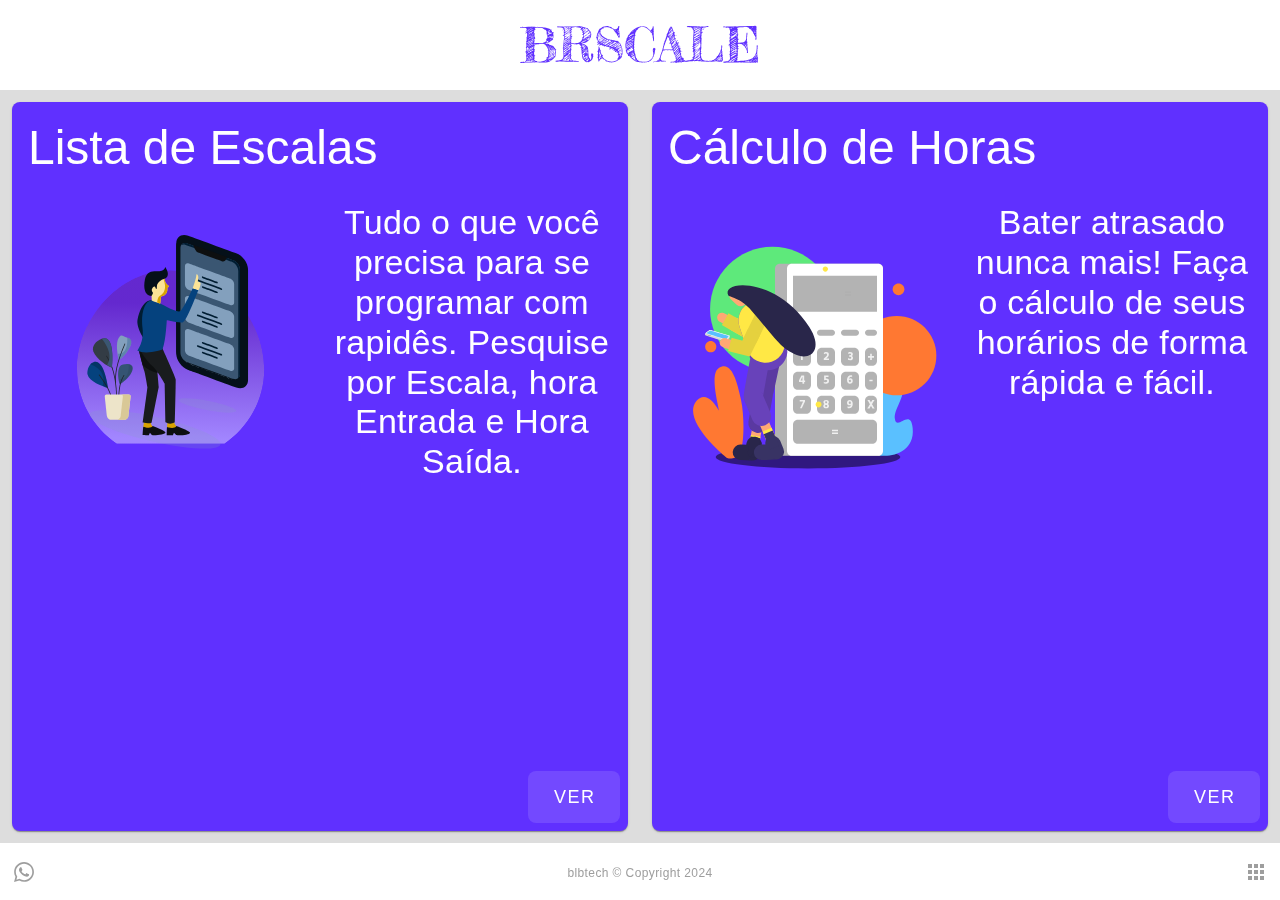
==== brscale/index.html @ dcc644ef "add brscale pwa page" ====
<!doctype html><html lang=""><head><meta charset="utf-8"><meta http-equiv="X-UA-Compatible" content="IE=edge"><meta name="viewport" content="width=device-width,initial-scale=1"><!--[if IE]><link rel="icon" href="favicon.ico"><![endif]--><title>brscale</title><script defer="defer" src="js/chunk-vendors.e79290d4.js"></script><script defer="defer" src="js/app.d17df97a.js"></script><link href="css/chunk-vendors.f49e746c.css" rel="stylesheet"><link href="css/app.e6dc3b3e.css" rel="stylesheet"><link rel="icon" type="image/svg+xml" href="img/icons/favicon.svg"><link rel="icon" type="image/png" sizes="32x32" href="img/icons/favicon-32x32.png"><link rel="icon" type="image/png" sizes="16x16" href="img/icons/favicon-16x16.png"><link rel="manifest" href="manifest.json"><meta name="theme-color" content="#4DBA87"><meta name="apple-mobile-web-app-capable" content="no"><meta name="apple-mobile-web-app-status-bar-style" content="default"><meta name="apple-mobile-web-app-title" content="brscale"><link rel="apple-touch-icon" href="img/icons/apple-touch-icon-152x152.png"><link rel="mask-icon" href="img/icons/safari-pinned-tab.svg" color="#4DBA87"><meta name="msapplication-TileImage" content="img/icons/msapplication-icon-144x144.png"><meta name="msapplication-TileColor" content="#000000"></head><body><noscript><strong>We're sorry but brscale doesn't work properly without JavaScript enabled. Please enable it to continue.</strong></noscript><div id="app"></div></body></html>
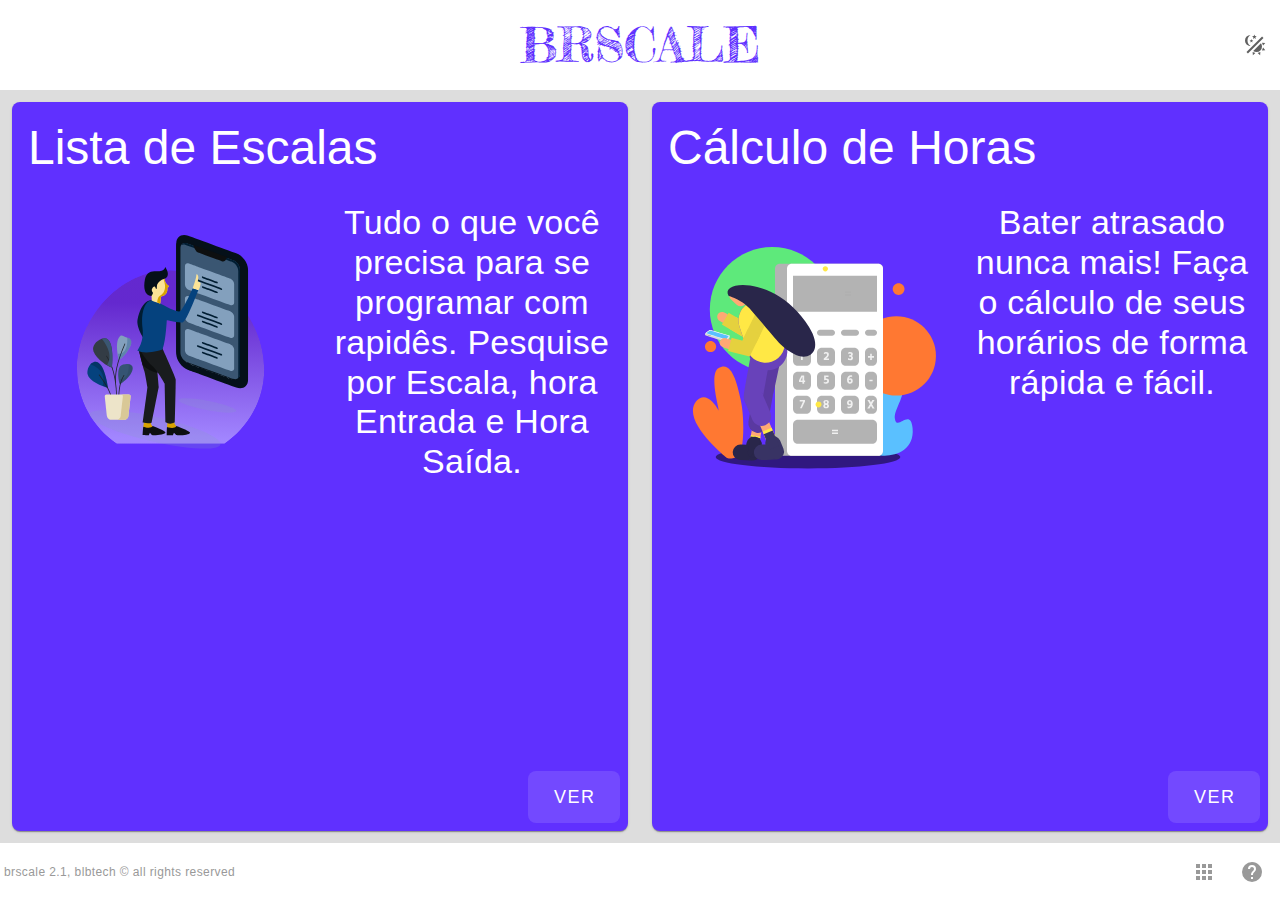
==== commit 315cee01: "add brscale 2.1" ====
--- a/brscale/index.html
+++ b/brscale/index.html
@@ -1 +1 @@
-<!doctype html><html lang=""><head><meta charset="utf-8"><meta http-equiv="X-UA-Compatible" content="IE=edge"><meta name="viewport" content="width=device-width,initial-scale=1"><!--[if IE]><link rel="icon" href="favicon.ico"><![endif]--><title>brscale</title><script defer="defer" src="js/chunk-vendors.e79290d4.js"></script><script defer="defer" src="js/app.d17df97a.js"></script><link href="css/chunk-vendors.f49e746c.css" rel="stylesheet"><link href="css/app.e6dc3b3e.css" rel="stylesheet"><link rel="icon" type="image/svg+xml" href="img/icons/favicon.svg"><link rel="icon" type="image/png" sizes="32x32" href="img/icons/favicon-32x32.png"><link rel="icon" type="image/png" sizes="16x16" href="img/icons/favicon-16x16.png"><link rel="manifest" href="manifest.json"><meta name="theme-color" content="#4DBA87"><meta name="apple-mobile-web-app-capable" content="no"><meta name="apple-mobile-web-app-status-bar-style" content="default"><meta name="apple-mobile-web-app-title" content="brscale"><link rel="apple-touch-icon" href="img/icons/apple-touch-icon-152x152.png"><link rel="mask-icon" href="img/icons/safari-pinned-tab.svg" color="#4DBA87"><meta name="msapplication-TileImage" content="img/icons/msapplication-icon-144x144.png"><meta name="msapplication-TileColor" content="#000000"></head><body><noscript><strong>We're sorry but brscale doesn't work properly without JavaScript enabled. Please enable it to continue.</strong></noscript><div id="app"></div></body></html>+<!doctype html><html lang=""><head><meta charset="utf-8"><meta http-equiv="X-UA-Compatible" content="IE=edge"><meta name="viewport" content="width=device-width,initial-scale=1"><!--[if IE]><link rel="icon" href="favicon.ico"><![endif]--><title>brscale</title><script defer="defer" src="js/chunk-vendors.0031c34b.js"></script><script defer="defer" src="js/app.1ace6f9d.js"></script><link href="css/chunk-vendors.f49e746c.css" rel="stylesheet"><link href="css/app.e319a397.css" rel="stylesheet"><link rel="icon" type="image/svg+xml" href="img/icons/favicon.svg"><link rel="icon" type="image/png" sizes="32x32" href="img/icons/favicon-32x32.png"><link rel="icon" type="image/png" sizes="16x16" href="img/icons/favicon-16x16.png"><link rel="manifest" href="manifest.json"><meta name="theme-color" content="#4DBA87"><meta name="apple-mobile-web-app-capable" content="no"><meta name="apple-mobile-web-app-status-bar-style" content="default"><meta name="apple-mobile-web-app-title" content="brscale"><link rel="apple-touch-icon" href="img/icons/apple-touch-icon-152x152.png"><link rel="mask-icon" href="img/icons/safari-pinned-tab.svg" color="#4DBA87"><meta name="msapplication-TileImage" content="img/icons/msapplication-icon-144x144.png"><meta name="msapplication-TileColor" content="#000000"></head><body><noscript><strong>We're sorry but brscale doesn't work properly without JavaScript enabled. Please enable it to continue.</strong></noscript><div id="app"></div></body></html>--- a/brscale/css/app.e319a397.css
+++ b/brscale/css/app.e319a397.css
@@ -0,0 +1 @@
+.title[data-v-fb8eccba]{text-align:center;font-family:brscale}.app-bar[data-v-fb8eccba]{height:10vh;display:flex;flex-direction:row;justify-content:center;align-items:center;overflow:hidden}#app{font-family:Avenir,Helvetica,Arial,sans-serif;-webkit-font-smoothing:antialiased;-moz-osx-font-smoothing:grayscale;text-align:center}@font-face{font-family:brscale;src:local("brscale"),url(../fonts/FrederickatheGreat-Regular.a653394b.ttf) format("opentype")}.bodys,.main,body,html{overflow:hidden;width:100%;height:100vh}.bodys{height:90vh!important}.scroll::-webkit-scrollbar-track{background-color:transparent}.scroll::-webkit-scrollbar-thumb{background-color:var(--color);border-radius:20px}.scroll::-webkit-scrollbar{width:5px}a[data-v-930b8650]{text-decoration:none;border:1px solid transparent}a[data-v-930b8650]:hover{border-color:rgba(0,0,0,.2)}.title[data-v-674dc9cf]{font-family:brscale}.footer[data-v-21c75955]{height:7%;width:100%;overflow:hidden}.footer-center[data-v-21c75955]{max-width:30%;overflow:hidden}.col[data-v-e11565b2]{height:93%;overflow:auto}.box[data-v-22d67902]{width:-moz-fit-content;width:fit-content;display:flex;flex-direction:column;margin-bottom:5px}.hei[data-v-495e93be]{height:-moz-fit-content;height:fit-content}.container[data-v-495e93be]{display:flex;flex-direction:row;align-items:center;position:relative;cursor:pointer;-webkit-user-select:none;-moz-user-select:none;user-select:none}.container input[data-v-495e93be]{position:absolute;opacity:0;cursor:pointer;height:0;width:0}.checkmark[data-v-495e93be]{position:absolute;top:0;left:0;height:18px;width:18px;background-color:#eee;border-radius:50%}.container:hover input~.checkmark[data-v-495e93be]{background-color:#ccc}.container input:checked~.checkmark[data-v-495e93be]{background-color:#bbb}.checkmark[data-v-495e93be]:after{content:"";position:absolute;display:none}.container input:checked~.checkmark[data-v-495e93be]:after{display:block}.container .checkmark[data-v-495e93be]:after{top:50%;left:50%;transform:translate(-50%,-50%);width:7px;height:7px;border-radius:50%;background:#fff}.result1[data-v-522c1802],.result2[data-v-522c1802]{position:relative}#input[data-v-522c1802]{outline:none;border:none}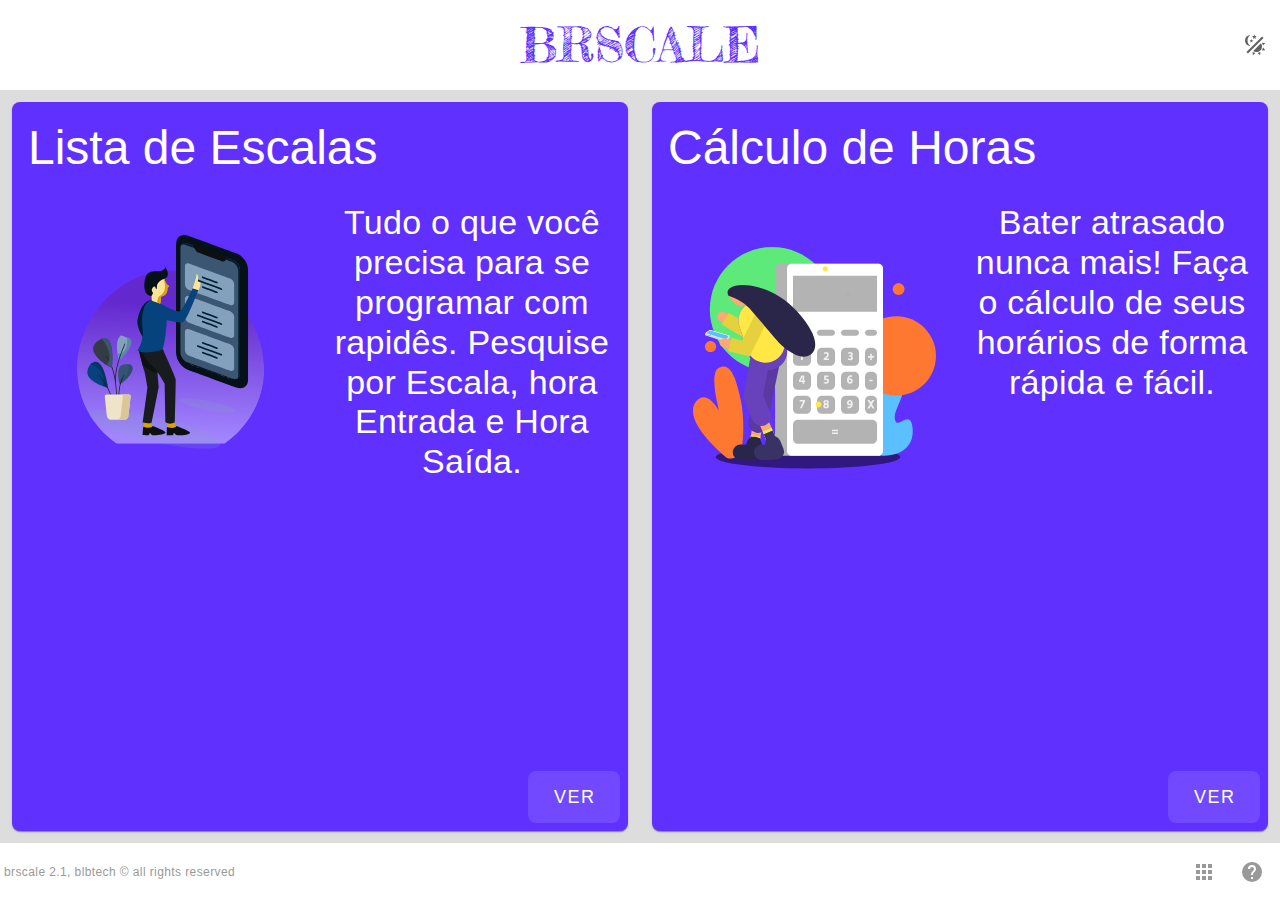
==== commit 8dfce4a8: "add brscale 2.2" ====
--- a/brscale/index.html
+++ b/brscale/index.html
@@ -1 +1 @@
-<!doctype html><html lang=""><head><meta charset="utf-8"><meta http-equiv="X-UA-Compatible" content="IE=edge"><meta name="viewport" content="width=device-width,initial-scale=1"><!--[if IE]><link rel="icon" href="favicon.ico"><![endif]--><title>brscale</title><script defer="defer" src="js/chunk-vendors.0031c34b.js"></script><script defer="defer" src="js/app.1ace6f9d.js"></script><link href="css/chunk-vendors.f49e746c.css" rel="stylesheet"><link href="css/app.e319a397.css" rel="stylesheet"><link rel="icon" type="image/svg+xml" href="img/icons/favicon.svg"><link rel="icon" type="image/png" sizes="32x32" href="img/icons/favicon-32x32.png"><link rel="icon" type="image/png" sizes="16x16" href="img/icons/favicon-16x16.png"><link rel="manifest" href="manifest.json"><meta name="theme-color" content="#4DBA87"><meta name="apple-mobile-web-app-capable" content="no"><meta name="apple-mobile-web-app-status-bar-style" content="default"><meta name="apple-mobile-web-app-title" content="brscale"><link rel="apple-touch-icon" href="img/icons/apple-touch-icon-152x152.png"><link rel="mask-icon" href="img/icons/safari-pinned-tab.svg" color="#4DBA87"><meta name="msapplication-TileImage" content="img/icons/msapplication-icon-144x144.png"><meta name="msapplication-TileColor" content="#000000"></head><body><noscript><strong>We're sorry but brscale doesn't work properly without JavaScript enabled. Please enable it to continue.</strong></noscript><div id="app"></div></body></html>+<!doctype html><html lang=""><head><meta charset="utf-8"><meta http-equiv="X-UA-Compatible" content="IE=edge"><meta name="viewport" content="width=device-width,initial-scale=1"><!--[if IE]><link rel="icon" href="favicon.ico"><![endif]--><title>brscale</title><script defer="defer" src="js/chunk-vendors.0031c34b.js"></script><script defer="defer" src="js/app.5bbb9936.js"></script><link href="css/chunk-vendors.f49e746c.css" rel="stylesheet"><link href="css/app.40a17428.css" rel="stylesheet"><link rel="icon" type="image/svg+xml" href="img/icons/favicon.svg"><link rel="icon" type="image/png" sizes="32x32" href="img/icons/favicon-32x32.png"><link rel="icon" type="image/png" sizes="16x16" href="img/icons/favicon-16x16.png"><link rel="manifest" href="manifest.json"><meta name="theme-color" content="#4DBA87"><meta name="apple-mobile-web-app-capable" content="no"><meta name="apple-mobile-web-app-status-bar-style" content="default"><meta name="apple-mobile-web-app-title" content="brscale"><link rel="apple-touch-icon" href="img/icons/apple-touch-icon-152x152.png"><link rel="mask-icon" href="img/icons/safari-pinned-tab.svg" color="#4DBA87"><meta name="msapplication-TileImage" content="img/icons/msapplication-icon-144x144.png"><meta name="msapplication-TileColor" content="#FFFFFF"></head><body><noscript><strong>We're sorry but brscale doesn't work properly without JavaScript enabled. Please enable it to continue.</strong></noscript><div id="app"></div></body></html>--- a/brscale/css/app.40a17428.css
+++ b/brscale/css/app.40a17428.css
@@ -0,0 +1 @@
+.title[data-v-fb8eccba]{text-align:center;font-family:brscale}.app-bar[data-v-fb8eccba]{height:10vh;display:flex;flex-direction:row;justify-content:center;align-items:center;overflow:hidden}#app{font-family:Avenir,Helvetica,Arial,sans-serif;-webkit-font-smoothing:antialiased;-moz-osx-font-smoothing:grayscale;text-align:center}@font-face{font-family:brscale;src:local("brscale"),url(../fonts/FrederickatheGreat-Regular.a653394b.ttf) format("opentype")}.bodys,.main,body,html{overflow:hidden;width:100%;height:100vh}.bodys{height:90vh!important}.scroll::-webkit-scrollbar-track{background-color:transparent}.scroll::-webkit-scrollbar-thumb{background-color:var(--color);border-radius:20px}.scroll::-webkit-scrollbar{width:5px}a[data-v-930b8650]{text-decoration:none;border:1px solid transparent}a[data-v-930b8650]:hover{border-color:rgba(0,0,0,.2)}.title[data-v-674dc9cf]{font-family:brscale}.footer[data-v-21c75955]{height:7%;width:100%;overflow:hidden}.footer-center[data-v-21c75955]{max-width:30%;overflow:hidden}.col[data-v-e11565b2]{height:93%;overflow:auto}.box[data-v-22d67902]{width:-moz-fit-content;width:fit-content;display:flex;flex-direction:column;margin-bottom:5px}.hei[data-v-495e93be]{height:-moz-fit-content;height:fit-content}.container[data-v-495e93be]{display:flex;flex-direction:row;align-items:center;position:relative;cursor:pointer;-webkit-user-select:none;-moz-user-select:none;user-select:none}.container input[data-v-495e93be]{position:absolute;opacity:0;cursor:pointer;height:0;width:0}.checkmark[data-v-495e93be]{position:absolute;top:0;left:0;height:18px;width:18px;background-color:#eee;border-radius:50%}.container:hover input~.checkmark[data-v-495e93be]{background-color:#ccc}.container input:checked~.checkmark[data-v-495e93be]{background-color:#bbb}.checkmark[data-v-495e93be]:after{content:"";position:absolute;display:none}.container input:checked~.checkmark[data-v-495e93be]:after{display:block}.container .checkmark[data-v-495e93be]:after{top:50%;left:50%;transform:translate(-50%,-50%);width:7px;height:7px;border-radius:50%;background:#fff}.result1[data-v-3fcabeba],.result2[data-v-3fcabeba]{position:relative}#input[data-v-3fcabeba]{outline:none;border:none}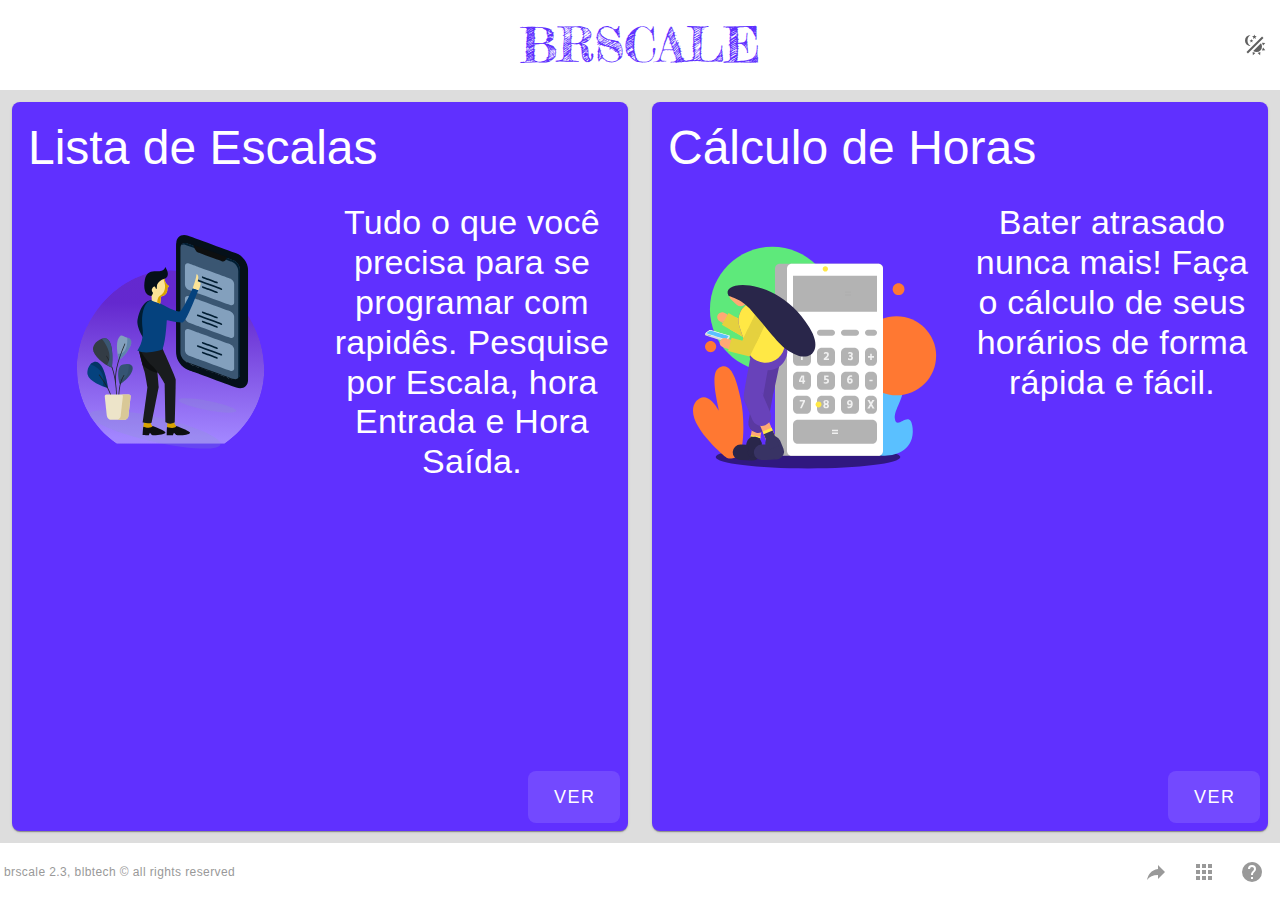
==== commit dd4b3d9c: "Add brscale" ====
--- a/brscale/index.html
+++ b/brscale/index.html
@@ -1 +1 @@
-<!doctype html><html lang=""><head><meta charset="utf-8"><meta http-equiv="X-UA-Compatible" content="IE=edge"><meta name="viewport" content="width=device-width,initial-scale=1"><!--[if IE]><link rel="icon" href="favicon.ico"><![endif]--><title>brscale</title><script defer="defer" src="js/chunk-vendors.0031c34b.js"></script><script defer="defer" src="js/app.5bbb9936.js"></script><link href="css/chunk-vendors.f49e746c.css" rel="stylesheet"><link href="css/app.40a17428.css" rel="stylesheet"><link rel="icon" type="image/svg+xml" href="img/icons/favicon.svg"><link rel="icon" type="image/png" sizes="32x32" href="img/icons/favicon-32x32.png"><link rel="icon" type="image/png" sizes="16x16" href="img/icons/favicon-16x16.png"><link rel="manifest" href="manifest.json"><meta name="theme-color" content="#4DBA87"><meta name="apple-mobile-web-app-capable" content="no"><meta name="apple-mobile-web-app-status-bar-style" content="default"><meta name="apple-mobile-web-app-title" content="brscale"><link rel="apple-touch-icon" href="img/icons/apple-touch-icon-152x152.png"><link rel="mask-icon" href="img/icons/safari-pinned-tab.svg" color="#4DBA87"><meta name="msapplication-TileImage" content="img/icons/msapplication-icon-144x144.png"><meta name="msapplication-TileColor" content="#FFFFFF"></head><body><noscript><strong>We're sorry but brscale doesn't work properly without JavaScript enabled. Please enable it to continue.</strong></noscript><div id="app"></div></body></html>+<!doctype html><html lang=""><head><meta charset="utf-8"><meta http-equiv="X-UA-Compatible" content="IE=edge"><meta name="viewport" content="width=device-width,initial-scale=1"><!--[if IE]><link rel="icon" href="favicon.ico"><![endif]--><title>brscale</title><script defer="defer" src="js/chunk-vendors.433433cc.js"></script><script defer="defer" src="js/app.8c3c4388.js"></script><link href="css/chunk-vendors.f49e746c.css" rel="stylesheet"><link href="css/app.05d147c1.css" rel="stylesheet"><link rel="icon" type="image/svg+xml" href="img/icons/favicon.svg"><link rel="icon" type="image/png" sizes="32x32" href="img/icons/favicon-32x32.png"><link rel="icon" type="image/png" sizes="16x16" href="img/icons/favicon-16x16.png"><link rel="manifest" href="manifest.json"><meta name="theme-color" content="#4DBA87"><meta name="apple-mobile-web-app-capable" content="no"><meta name="apple-mobile-web-app-status-bar-style" content="default"><meta name="apple-mobile-web-app-title" content="brscale"><link rel="apple-touch-icon" href="img/icons/apple-touch-icon-152x152.png"><link rel="mask-icon" href="img/icons/safari-pinned-tab.svg" color="#4DBA87"><meta name="msapplication-TileImage" content="img/icons/msapplication-icon-144x144.png"><meta name="msapplication-TileColor" content="#000000"></head><body><noscript><strong>We're sorry but brscale doesn't work properly without JavaScript enabled. Please enable it to continue.</strong></noscript><div id="app"></div></body></html>--- a/brscale/css/app.05d147c1.css
+++ b/brscale/css/app.05d147c1.css
@@ -0,0 +1 @@
+.title[data-v-fb8eccba]{text-align:center;font-family:brscale}.app-bar[data-v-fb8eccba]{height:10vh;display:flex;flex-direction:row;justify-content:center;align-items:center;overflow:hidden}.br{border:1px solid red}#app{font-family:Avenir,Helvetica,Arial,sans-serif;-webkit-font-smoothing:antialiased;-moz-osx-font-smoothing:grayscale;text-align:center}@font-face{font-family:brscale;src:local("brscale"),url(../fonts/FrederickatheGreat-Regular.a653394b.ttf) format("opentype")}.bodys,.main,body,html{overflow:hidden;width:100%;height:100vh}.bodys{height:90vh!important}.scroll::-webkit-scrollbar-track{background-color:transparent}.scroll::-webkit-scrollbar-thumb{background-color:var(--color);border-radius:20px}.scroll::-webkit-scrollbar{width:5px}a[data-v-930b8650]{text-decoration:none;border:1px solid transparent}a[data-v-930b8650]:hover{border-color:rgba(0,0,0,.2)}.title[data-v-09d4cc26],.title[data-v-67d47f76],.title[data-v-93482114]{font-family:brscale}.footer[data-v-16673099]{height:7%;width:100%;overflow:hidden}.footer-center[data-v-16673099]{max-width:30%;overflow:hidden}.col[data-v-e11565b2]{height:93%;overflow:auto}.box[data-v-3c471b48]{width:-moz-fit-content;width:fit-content}.box[data-v-3a7a965d],.box[data-v-3c471b48]{display:flex;flex-direction:column;margin-bottom:5px;cursor:pointer}.box[data-v-3a7a965d]{overflow:hidden;position:relative}.hei[data-v-1b801e57]{height:-moz-fit-content;height:fit-content}.container[data-v-1b801e57]{display:flex;flex-direction:row;align-items:center;position:relative;cursor:pointer;-webkit-user-select:none;-moz-user-select:none;user-select:none}.container input[data-v-1b801e57]{position:absolute;opacity:0;cursor:pointer;height:0;width:0}.checkmark[data-v-1b801e57]{position:absolute;top:0;left:0;height:18px;width:18px;background-color:#eee;border-radius:50%}.container:hover input~.checkmark[data-v-1b801e57]{background-color:#ccc}.container input:checked~.checkmark[data-v-1b801e57]{background-color:#bbb}.checkmark[data-v-1b801e57]:after{content:"";position:absolute;display:none}.container input:checked~.checkmark[data-v-1b801e57]:after{display:block}.container .checkmark[data-v-1b801e57]:after{top:50%;left:50%;transform:translate(-50%,-50%);width:7px;height:7px;border-radius:50%;background:#fff}.result1[data-v-f9dab17e],.result2[data-v-f9dab17e]{position:relative}#input[data-v-f9dab17e]{outline:none;border:none}